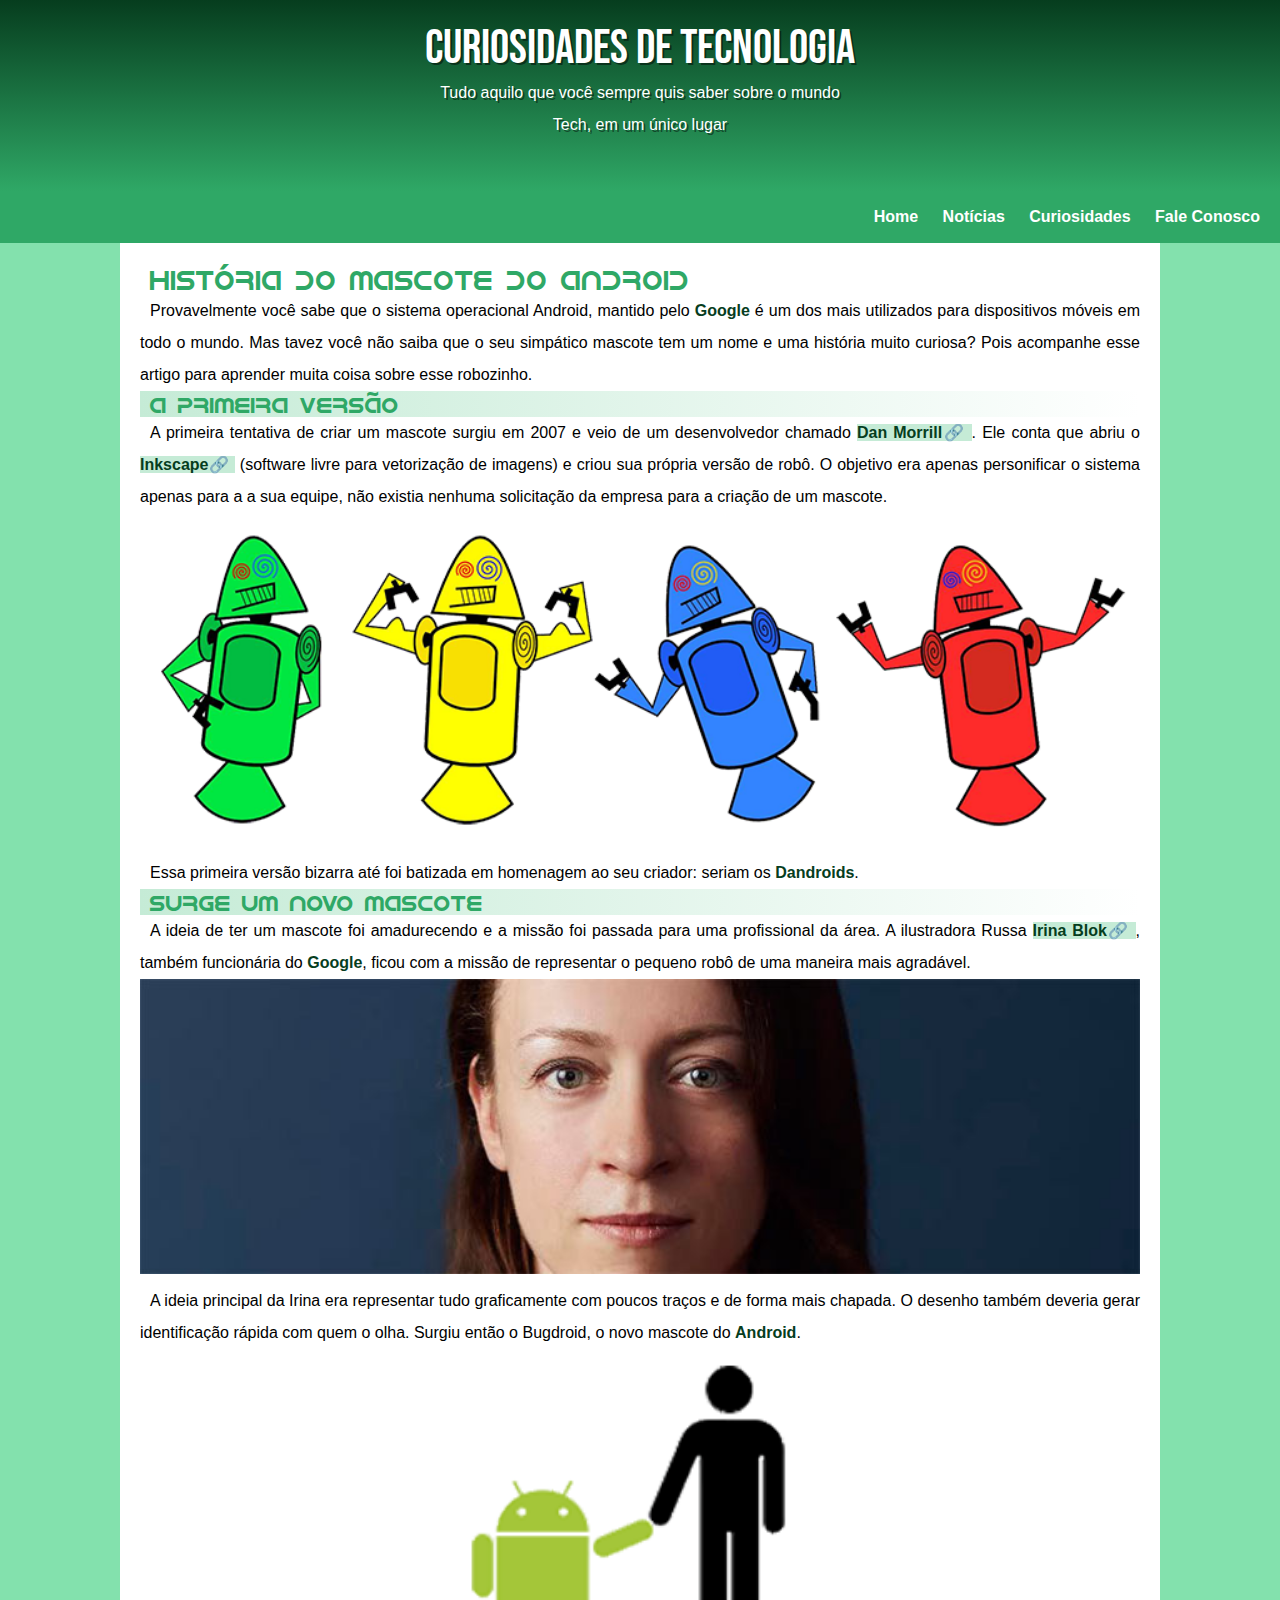
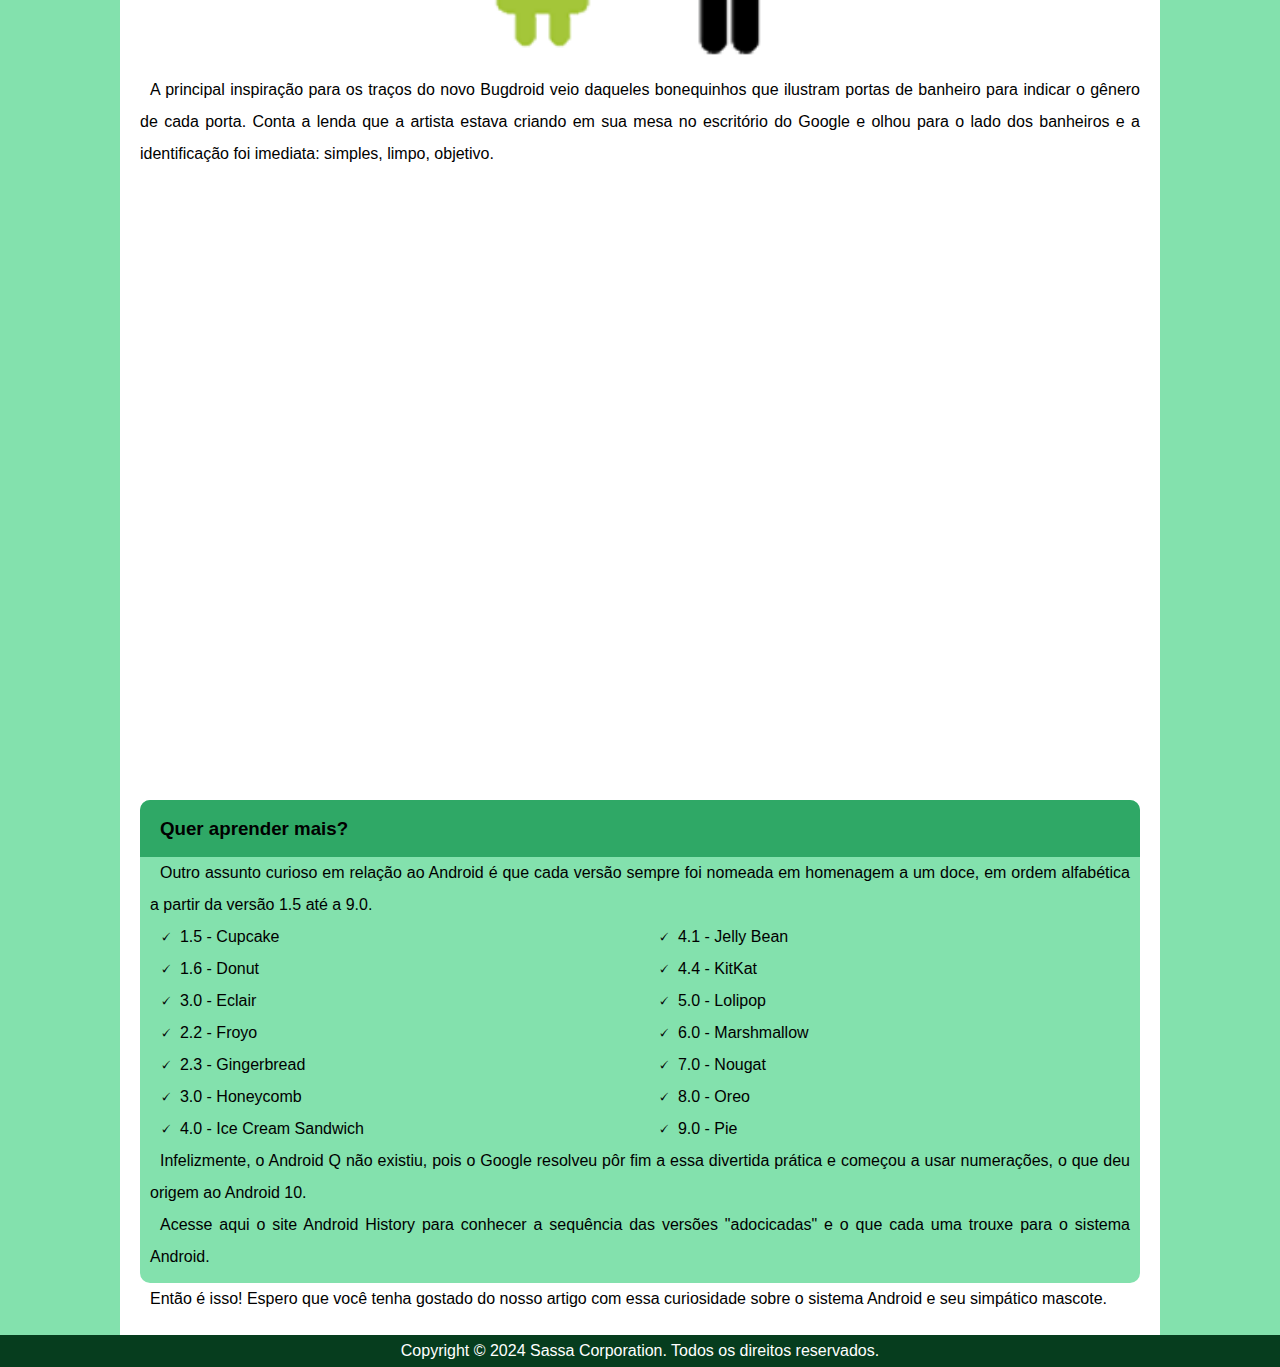
==== index.html @ 10a8e558 "versão oficial" ====
<!DOCTYPE html>
<html lang="pt-BR">
<head>
    <meta charset="UTF-8">
    <meta name="viewport" content="width=device-width, initial-scale=1.0">
    <link rel="shortcut icon" href="imagens/favicon.ico" type="image/x-icon">
    <title>Android</title>
    <link rel="stylesheet" href="estilos/Android.css">
</head>
<body>
    <header>
        <h1>Curiosidades de Tecnologia</h1>
        <p>Tudo aquilo que você sempre quis saber sobre o mundo Tech, em um único lugar</p>

    </header>
    <nav>
        <a href="#">Home</a>
        <a href="#">Notícias</a>
        <a href="#">Curiosidades</a>
        <a href="#">Fale Conosco</a>
    </nav>
    <main>
        <article>
            <h1>História do Mascote do Android</h1>
            <p>Provavelmente você sabe que o sistema operacional Android, mantido pelo <strong>Google</strong> é um dos mais utilizados para dispositivos móveis em todo o mundo. Mas tavez você não saiba que o seu simpático mascote tem um nome e uma história muito curiosa? Pois acompanhe esse artigo para aprender muita coisa sobre esse robozinho.</p>

            <h2>A primeira versão
            </h2>
            <p>A primeira tentativa de criar um mascote surgiu em 2007 e veio de um desenvolvedor chamado <a href="https://androidcommunity.com/dan-morrill-shows-us-the-android-mascot-that-almost-was-20130103/" target="_blank" class="externo">Dan Morrill</a>. Ele conta que abriu o <a href="https://inkscape.org/" target="_blank"class="externo">Inkscape</a> (software livre para vetorização de imagens) e criou sua própria versão de robô. O objetivo era apenas personificar o sistema apenas para a a sua equipe, não existia nenhuma solicitação da empresa para a criação de um mascote.</p>

            <picture>
                <source media="(max-width:670px )" srcset="imagens/dan-droids-pq.png">
                <img src="imagens/dan-droids.png" alt="">
            </picture>
            <p>Essa primeira versão bizarra até foi batizada em homenagem ao seu criador: seriam os <strong>Dandroids</strong>.</p>

            <h2>Surge um novo mascote
            </h2>
            <p>A ideia de ter um mascote foi amadurecendo e a missão foi passada para uma profissional da área. A ilustradora Russa <a href="" target="_blank" class="externo">Irina Blok</a>, também funcionária do <strong>Google</strong>, ficou com a missão de representar o pequeno robô de uma maneira mais agradável.</p>

            <picture>
                <source media="(max-width:670px )" srcset="imagens/irina-blok-pq.jpg">
                <img src="imagens/irina-blok.jpg" alt="">
            </picture>
            <p>A ideia principal da Irina era representar tudo graficamente com poucos traços e de forma mais chapada. O desenho também deveria gerar identificação rápida com quem o olha. Surgiu então o Bugdroid, o novo mascote do <strong>Android</strong>.</p>

            <img src="imagens/bugdroid.png"  class="pequena" alt="">
            <p> A principal inspiração para os traços do novo Bugdroid veio daqueles bonequinhos que ilustram portas de banheiro para indicar o gênero de cada porta. Conta a lenda que a artista estava criando em sua mesa no escritório do Google e olhou para o lado dos banheiros e a identificação foi imediata: simples, limpo, objetivo.</p>

            <div class="video">
                <iframe width="560" height="315" src="https://www.youtube.com/embed/l2UDgpLz20M?si=elHL0hU-SJG8ck-G" title="YouTube video player" frameborder="0" allow="accelerometer; autoplay; clipboard-write; encrypted-media; gyroscope; picture-in-picture; web-share" referrerpolicy="strict-origin-when-cross-origin" allowfullscreen></iframe>
            </div>

            <aside>
                <h3>
                    Quer aprender mais? </h3>
                    <p>Outro assunto curioso em relação ao Android é que cada versão sempre foi nomeada em homenagem a um doce, em ordem alfabética a partir da versão 1.5 até a 9.0.</p>

                    <ul>
                        
                        <li>1.5 - Cupcake</li>
                        <li>1.6 - Donut</li>
                        <li>3.0 - Eclair</li>
                        <li>2.2 - Froyo</li>
                        <li>2.3 - Gingerbread</li>
                        <li>3.0 - Honeycomb</li>
                        <li>4.0 - Ice Cream Sandwich</li>
                        <li>4.1 - Jelly Bean</li>
                        <li>4.4 - KitKat</li>
                        <li>5.0 - Lolipop</li>
                        <li>6.0 - Marshmallow</li>
                        <li>7.0 - Nougat</li>
                        <li>8.0 - Oreo</li>
                        <li>9.0 - Pie</li>

                    </ul>
                    <p>Infelizmente, o Android Q não existiu, pois o Google resolveu pôr fim a essa divertida prática e começou a usar numerações, o que deu origem ao Android 10.</p>
                    <p>Acesse aqui o site Android History para conhecer a sequência das versões "adocicadas" e o que cada uma trouxe para o sistema Android.
                    </p>

            </aside>
            <p>
                Então é isso! Espero que você tenha gostado do nosso artigo com essa curiosidade sobre o sistema Android e seu simpático mascote.
            </p>

        </article>
    </main>
    <footer>
        <p>Copyright © 2024 Sassa Corporation. Todos os direitos reservados.</p>

    </footer>
</body>
</html>
---- estilos/Android.css ----
@charset "UTF-8";

@font-face {
    font-family: Bebas;
    src: url('/fontes/BebasNeue-Regular.ttf') format('truetype');
}
@font-face {
    font-family: Android;
    src: url('/fontes/idroid.otf') format('opentype');
}

:root{
    --cor01:#C5EBD6;
    --cor02:#83E1AD;
    --cor03:#3DDC84;
    --cor04:#2FA866;
    --cor05:#063D1E;
    --cor_padrao:#ffffff;

    --font_padrao:Arial , Helvetica , Sans-serif;
    --font_bebas:'Bebas' , 'Cursive';
    --font_android:'Android',Sans-serif;
    
}
*{
    margin: 0px;
    padding: 0px;
    line-height: 2.0em;
}
body{
    font: normal normal 1em var(--font_padrao);
    background-color: var(--cor02);


}
header{
    background-image: linear-gradient(to bottom , var(--cor05), var(--cor04));
    padding: 20px;
    text-align: center;
    text-shadow: 2px 2px 0px rgba(0, 0, 0, 0.473);
    
}
 header > h1{
    font: normal normal 3em var(--font_bebas);
    color: var(--cor_padrao);
 }
 header p{
    max-width: 400px;
    margin:auto;
    color: var(--cor_padrao);
    margin-bottom: 30px;
    
 }
 nav{
    background-color: var(--cor04);
    text-align: right;
    padding: 10px;

 }
 nav a{
    padding: 10px;
    font: normal bold 1em var(--font_padrao);
    color: var(--cor_padrao);
    text-decoration: none;
    transition-duration: 0.5s;

 }
 nav a:hover{
    background-color: var(--cor05);
    color: var(--cor04);
    text-decoration: underline;

 }
 main{
    min-width: 300px;
    max-width: 1000px;
    margin: auto;
    background-color: var(--cor_padrao);
    text-align: justify;
    text-indent: 10px;
    padding: 20px;
    
   
    
}
main h1 {
    font: normal normal 1.7em 'Android';
    color: var(--cor04);
}

main h2{
    font: normal normal 1.4em 'Android';
    color: var(--cor04);
    background-image: linear-gradient(to right , var(--cor01),transparent);
}
main strong{
    color: var(--cor05);
    font-weight: bolder;

}
main a{
    text-decoration: none;
    background-color: var(--cor01);
    color: var(--cor05);
    font-weight:bold;
}
main img{
    width: 100%;

}
img.pequena{
    width: 50%;
    display: block;
    margin: auto;

}
main a:hover{
    text-decoration: underline;
    color: var(--cor04);
}
a.externo::after{
    content: '\1F517\00A0';
}
 aside{
    background-color: var(--cor02
    );
    border-radius: 10px;
    font-weight: 350;
    padding: 10px;

 }
 aside h3{
    background-color: var(--cor04);
    padding: 10px;
    margin: -10px -10px 0px -10px;
    border-radius: 10px 10px 0px 0px;
 }
 aside ul{
    list-style-position: inside;
    columns: 2;
    list-style-type:'\1F5F8\00A0\00A0' ;
 }
 footer{
    background-color: var(--cor05);
    text-align: center;
    color: var(--cor_padrao);
 }
 
div.video{
    
    margin: 0px -20px 30px -20px;
    padding: 20px;
    padding-bottom: 58%;
    position: relative;

}
div.video > iframe{
    position: absolute;
    top: 5%;
    left: 5%;
    width: 90%;
    height: 90%;
    
}
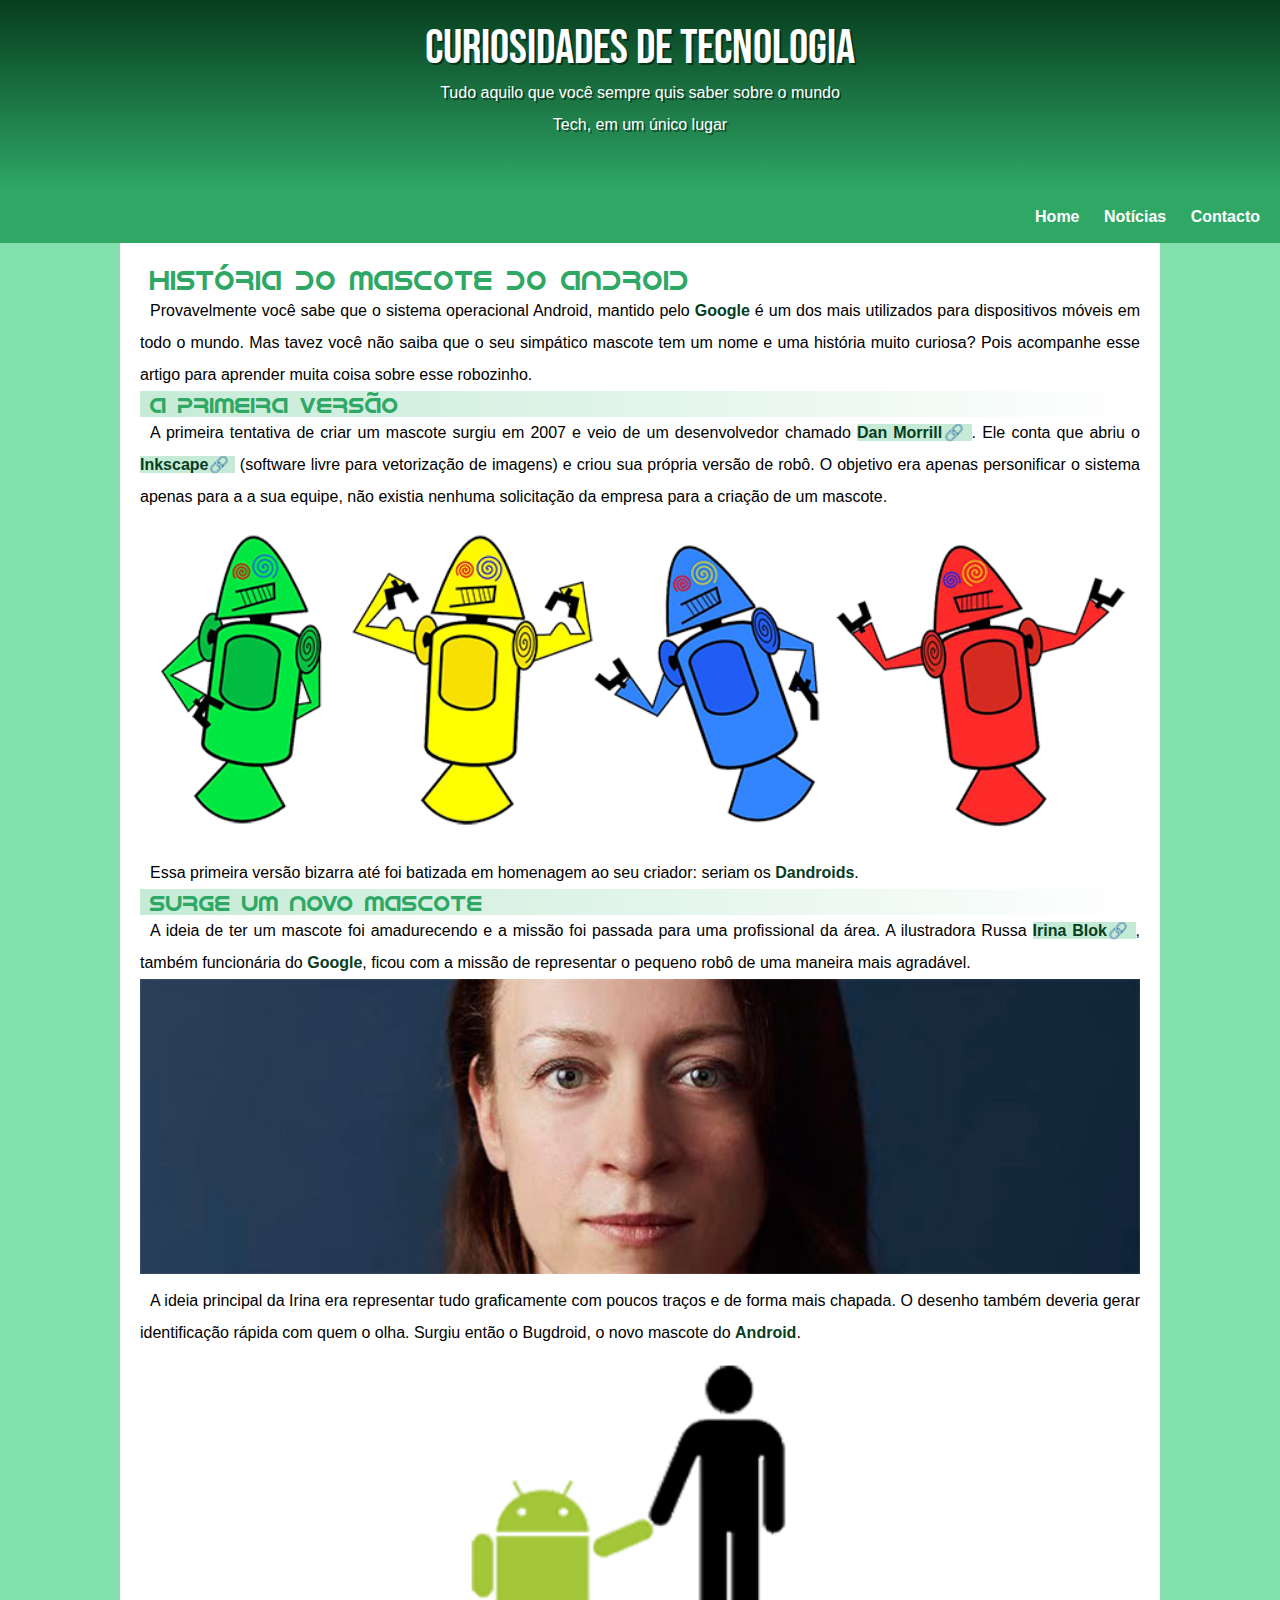
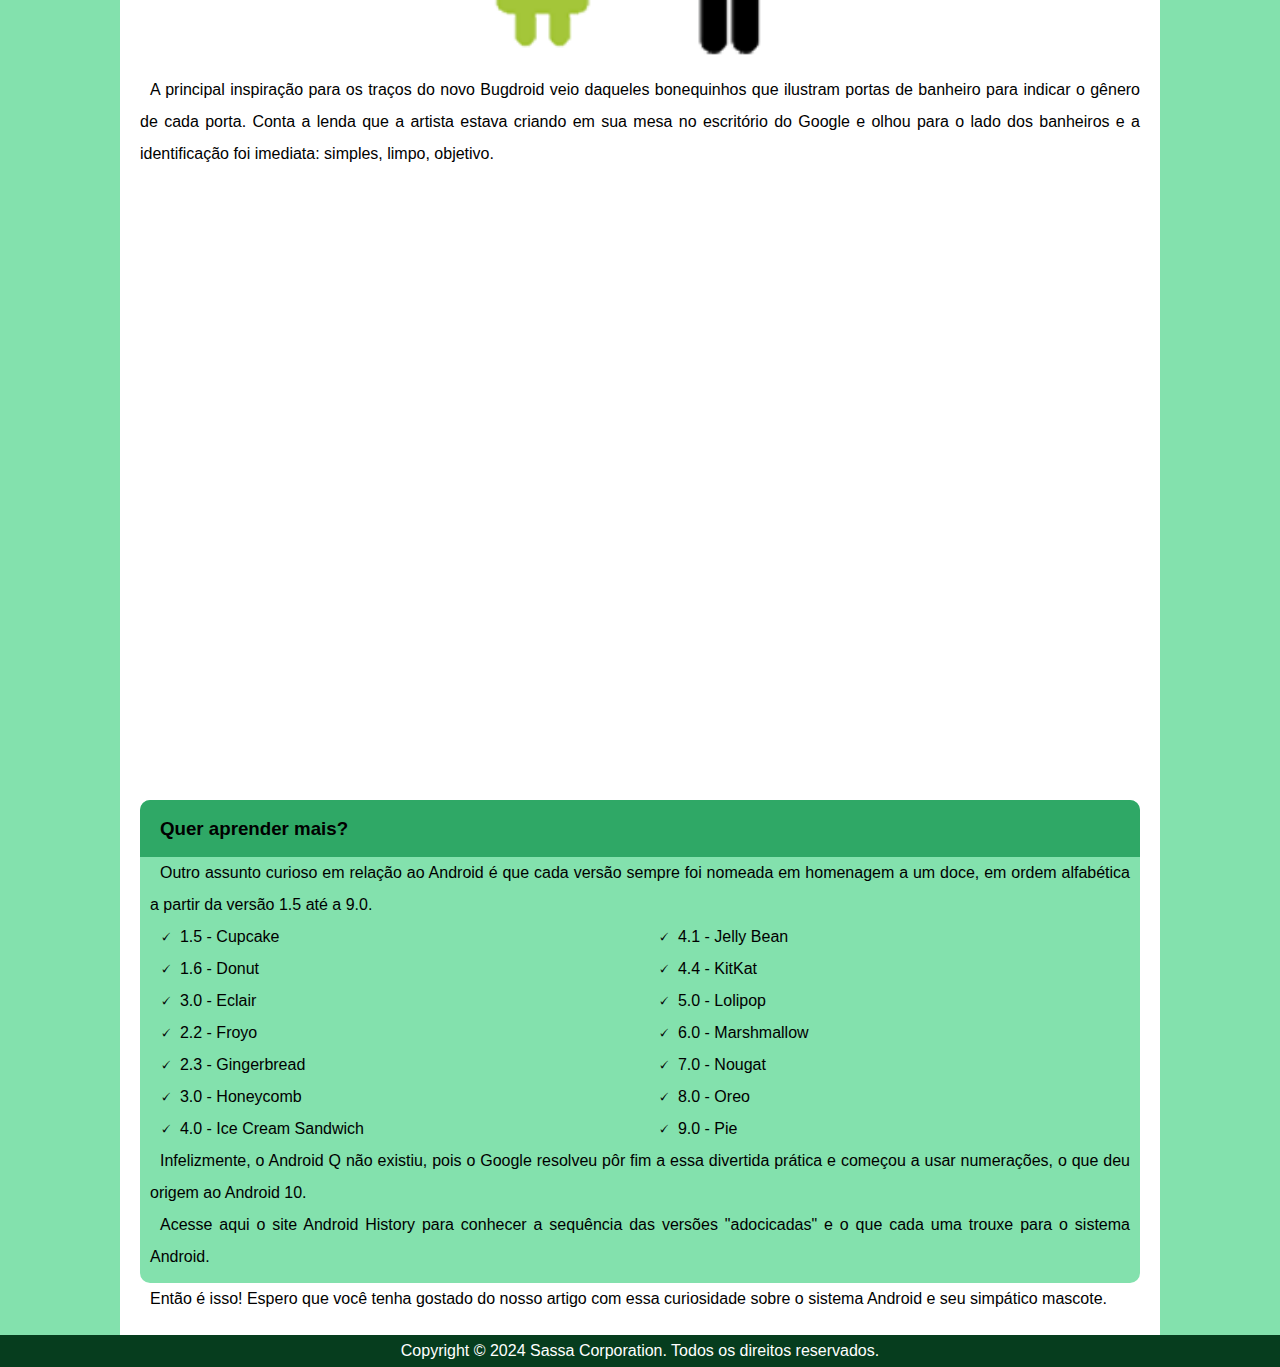
==== commit 642c6919: "problema de sintaxe resolvido" ====
--- a/index.html
+++ b/index.html
@@ -16,8 +16,7 @@
     <nav>
         <a href="#">Home</a>
         <a href="#">Notícias</a>
-        <a href="#">Curiosidades</a>
-        <a href="#">Fale Conosco</a>
+        <a href="#">Contacto</a>
     </nav>
     <main>
         <article>
--- a/estilos/Android.css
+++ b/estilos/Android.css
@@ -48,7 +48,7 @@
     max-width: 400px;
     margin:auto;
     color: var(--cor_padrao);
-    margin-bottom: 30px;
+    padding-bottom: 30px;
     
  }
  nav{
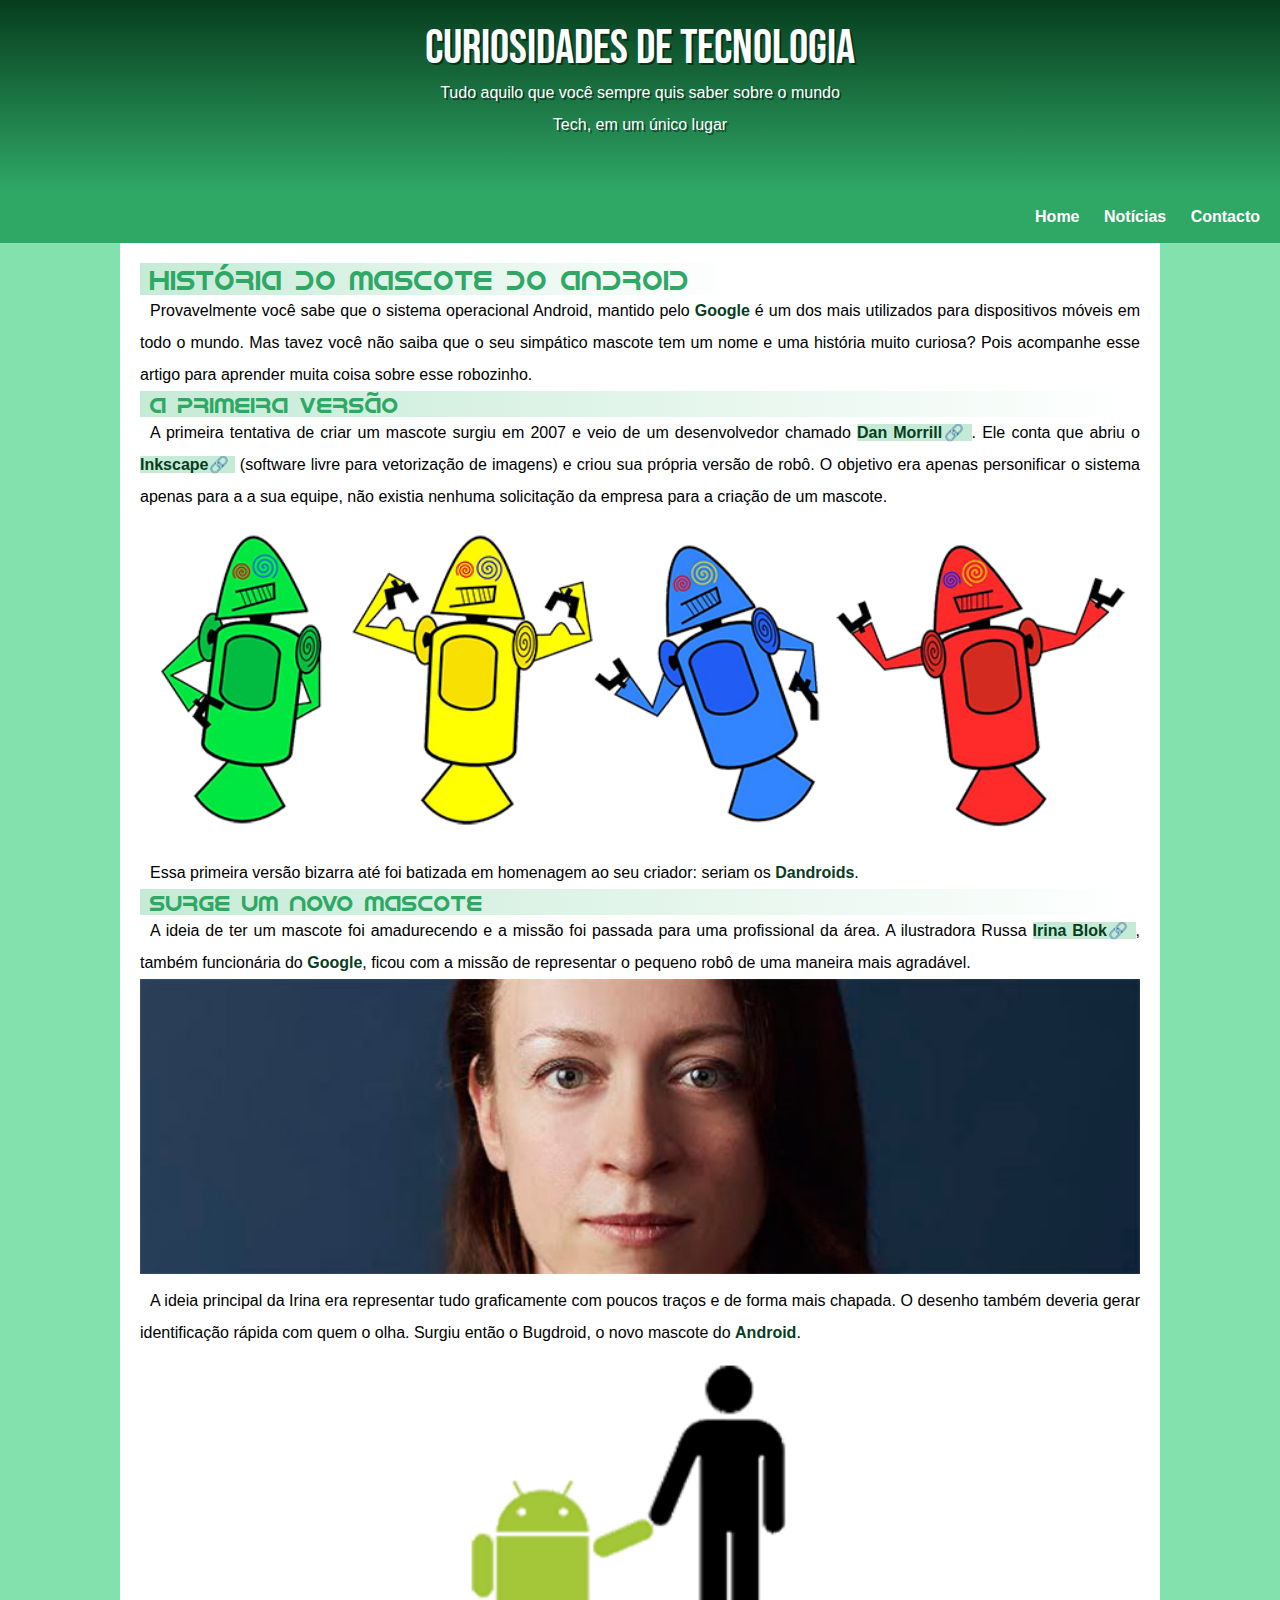
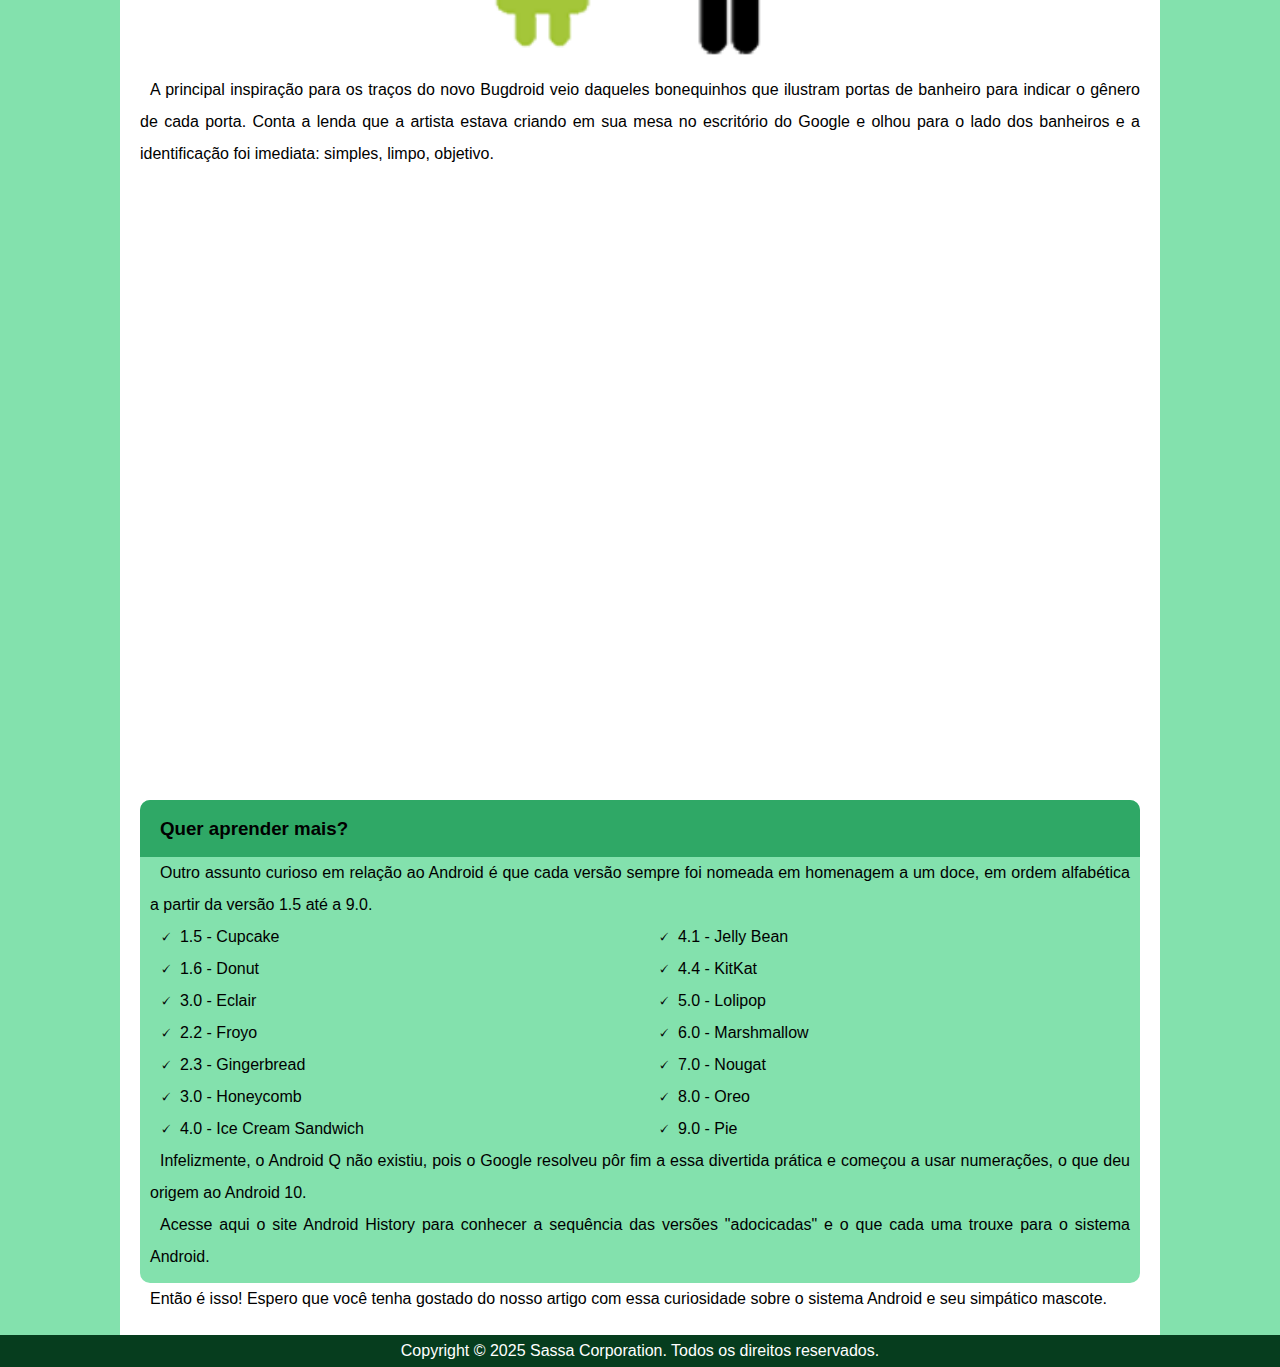
==== commit 441434fe: "footer atualizado" ====
--- a/index.html
+++ b/index.html
@@ -85,7 +85,7 @@
         </article>
     </main>
     <footer>
-        <p>Copyright © 2024 Sassa Corporation. Todos os direitos reservados.</p>
+        <p>Copyright © 2025 Sassa Corporation. Todos os direitos reservados.</p>
 
     </footer>
 </body>
--- a/estilos/Android.css
+++ b/estilos/Android.css
@@ -86,12 +86,15 @@
 main h1 {
     font: normal normal 1.7em 'Android';
     color: var(--cor04);
+    max-width: 600px;
+    background-image: linear-gradient(to right , var(--cor01),transparent);
 }
 
 main h2{
     font: normal normal 1.4em 'Android';
     color: var(--cor04);
     background-image: linear-gradient(to right , var(--cor01),transparent);
+    
 }
 main strong{
     color: var(--cor05);
